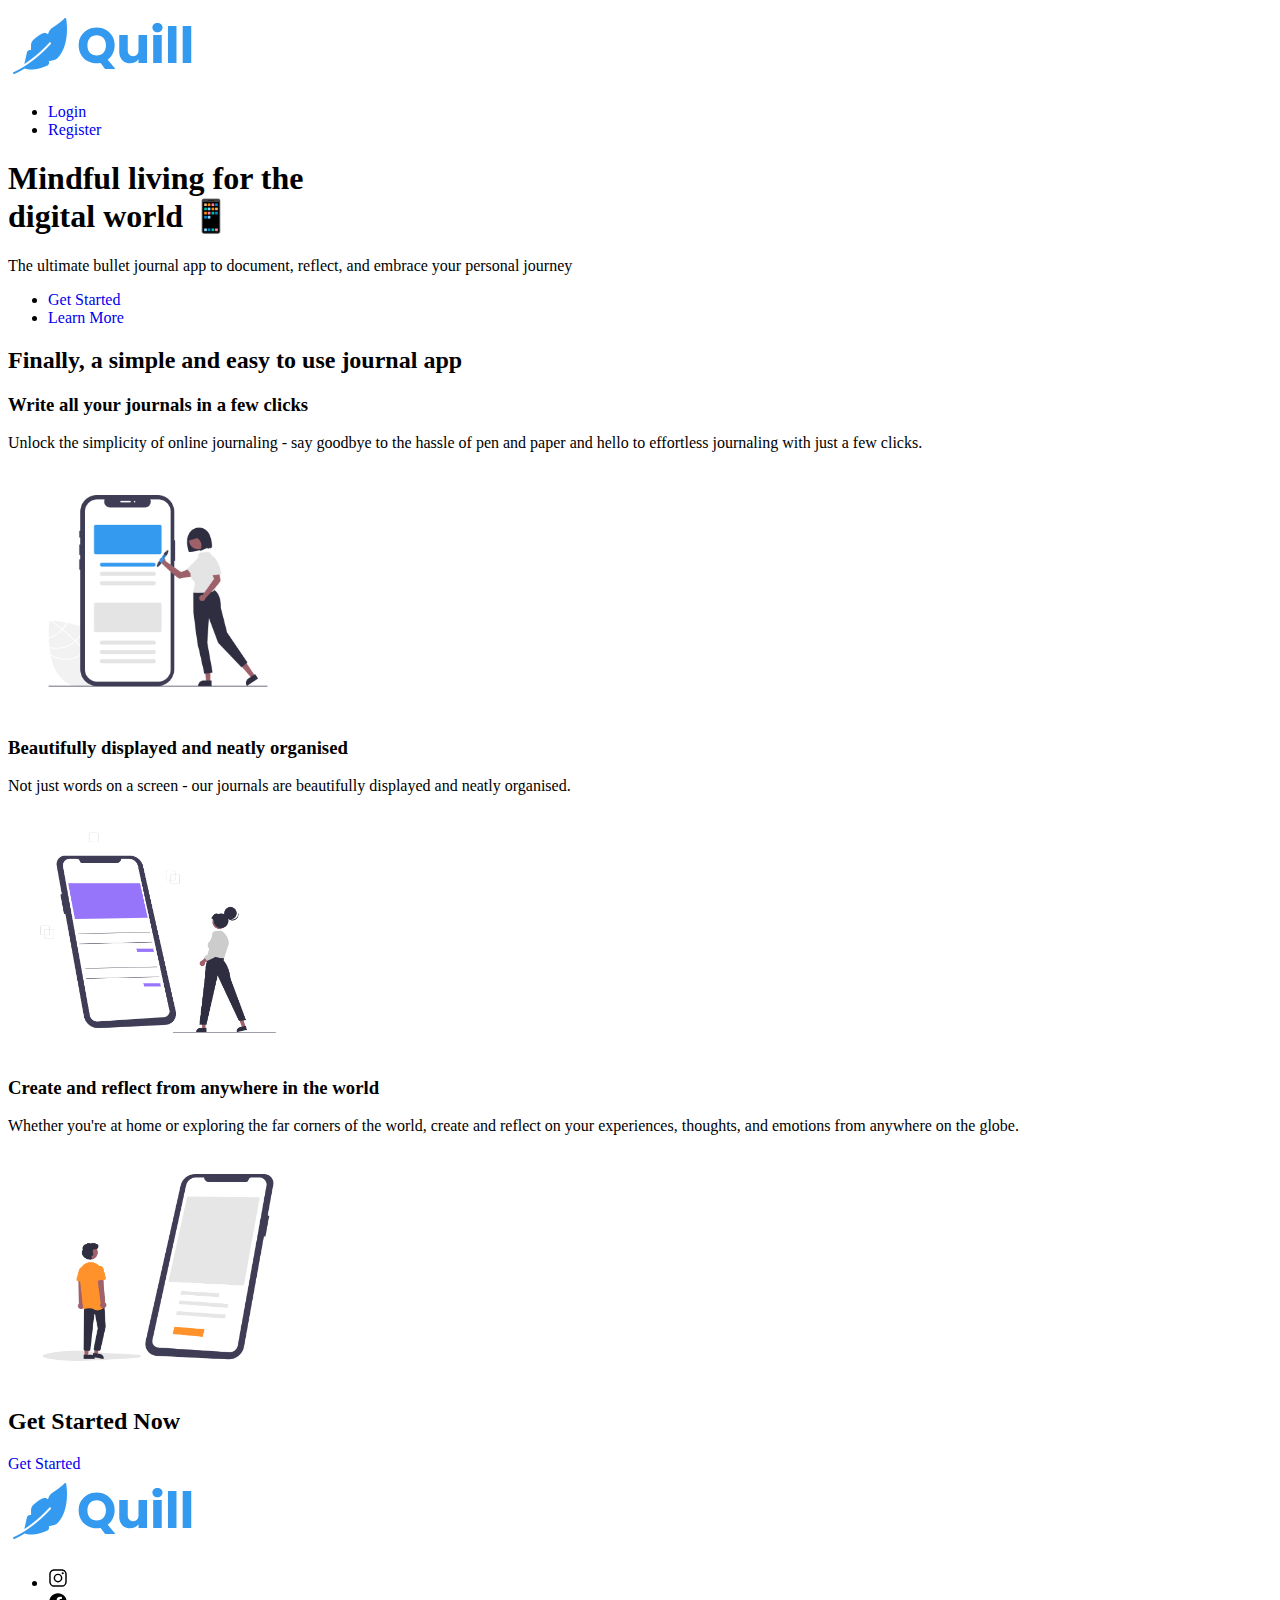
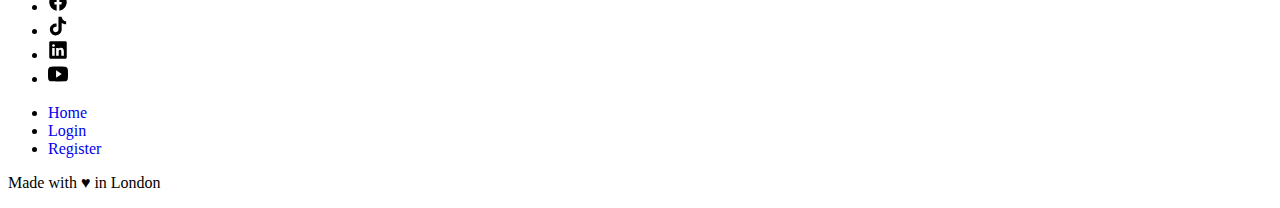
==== css/quill/index.html @ 11e67abe "CSS Intro" ====
<!DOCTYPE html>
<html lang="en"> 
<head>
    <meta charset="UTF-8">
    <meta name="viewport" content="width=device-width, initial-scale=1.0">
    <title>Quill</title>
    <link rel="stylesheet" href="app.css">
</head>
<body>
 
    <header>
        <!-- NAVIGATION -->
        <nav>
            <a href="index.html"><img src="img/quill.svg" alt="quill logo"></a>
            <ul>
                <li><a href="login.html">Login</a></li>
                <li><a href="register.html">Register</a></li>
            </ul>
        </nav>

        <!-- HERO SECTION -->
        <section>
            <h1><span>Mindful living</span> for the <br> digital world 📱</h1>
            <p>The ultimate bullet journal app to document, reflect, and embrace your personal journey</p>
            <ul>
                <li><a href="register.html">Get Started</a></li>
                <li><a href="#features">Learn More</a></li>
            </ul>
        </section>
    </header>
    
    <main>
        <!-- FEATURES SECTION -->
        <section>
            <h2 id="features">Finally, a <span>simple and easy</span> to use journal app</h2>
            <div>
                <h3>Write all your journals in a few clicks</h3>
                <p>Unlock the simplicity of online journaling - say goodbye to the hassle of pen and paper and hello to effortless journaling with just a few clicks.</p>
                <img src="img/features-1.png" alt="simple online journaling" width="300px">          
            </div>
            <div>
                <h3>Beautifully displayed and neatly organised</h3>
                <p>Not just words on a screen - our journals are beautifully displayed and neatly organised.</p>
                <img src="img/features-2.png" alt="beautifully displayed journals" width="300px">
            </div>
            <div>
                <h3>Create and reflect from anywhere in the world</h3>
                <p>Whether you're at home or exploring the far corners of the world, create and reflect on your experiences, thoughts, and emotions from anywhere on the globe.</p>
                <img src="img/features-3.png" alt="create journals anywhere" width="300px"> 
            </div>    
        </section>

        
        <!-- CTA SECTION -->
        <section>
            <h2>Get Started Now</h2>
            <a href="register.html">Get Started</a>
        </section>
    </main>
    

    <!-- FOOTER -->
    <footer>
        <a href="index.html"><img src="img/quill.svg" alt="quill logo"></a>
        <ul>
            <li><a href="https://www.instagram.com/"><img src="img/instagram.svg" alt="instagram logo" width="20px"></a></li>
            <li><a href="https://www.facebook.com/"><img src="img/facebook.svg" alt="facebook logo" width="20px"></a></li>
            <li><a href="https://www.tiktok.com/"><img src="img/tiktok.svg" alt="tiktok logo" width="20px"></a></li>
            <li><a href="https://www.linkedin.com/"><img src="img/linkedin.svg" alt="linkedin logo" width="20px"></a></li>
            <li><a href="https://www.youtube.com/"><img src="img/youtube.svg" alt="youtube logo" width="20px"></a></li>
        </ul>
        <ul>
            <li><a href="index.html">Home</a></li>
            <li><a href="login.html">Login</a></li>
            <li><a href="register.html">Register</a></li>
        </ul>
    
        <p>Made with ♥︎ in London</p>
    </footer>
    
</body>
</html>
---- css/quill/app.css ----
h1, h2, h3 {
    font-weight: 700;
}
p {
    font-weight: 400;
}
a {
    font-weight: 400;
    text-decoration: none;
}
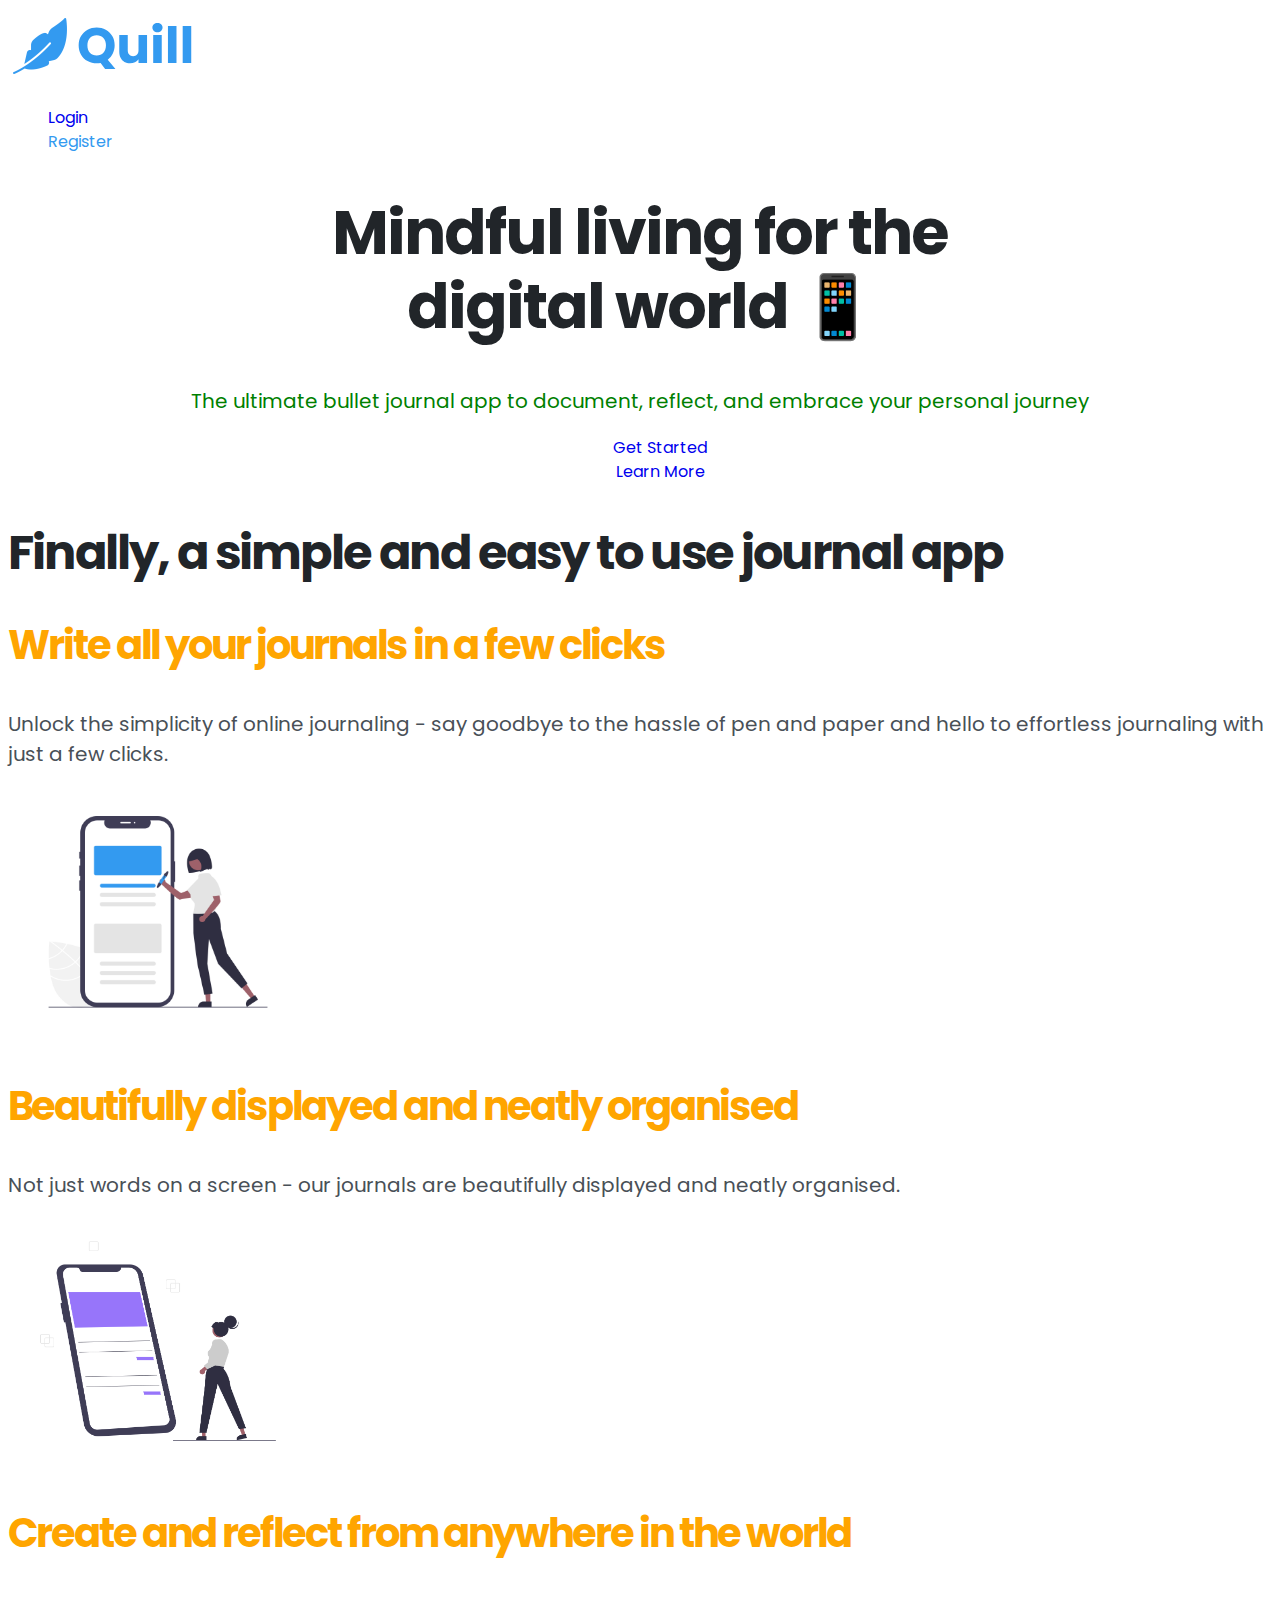
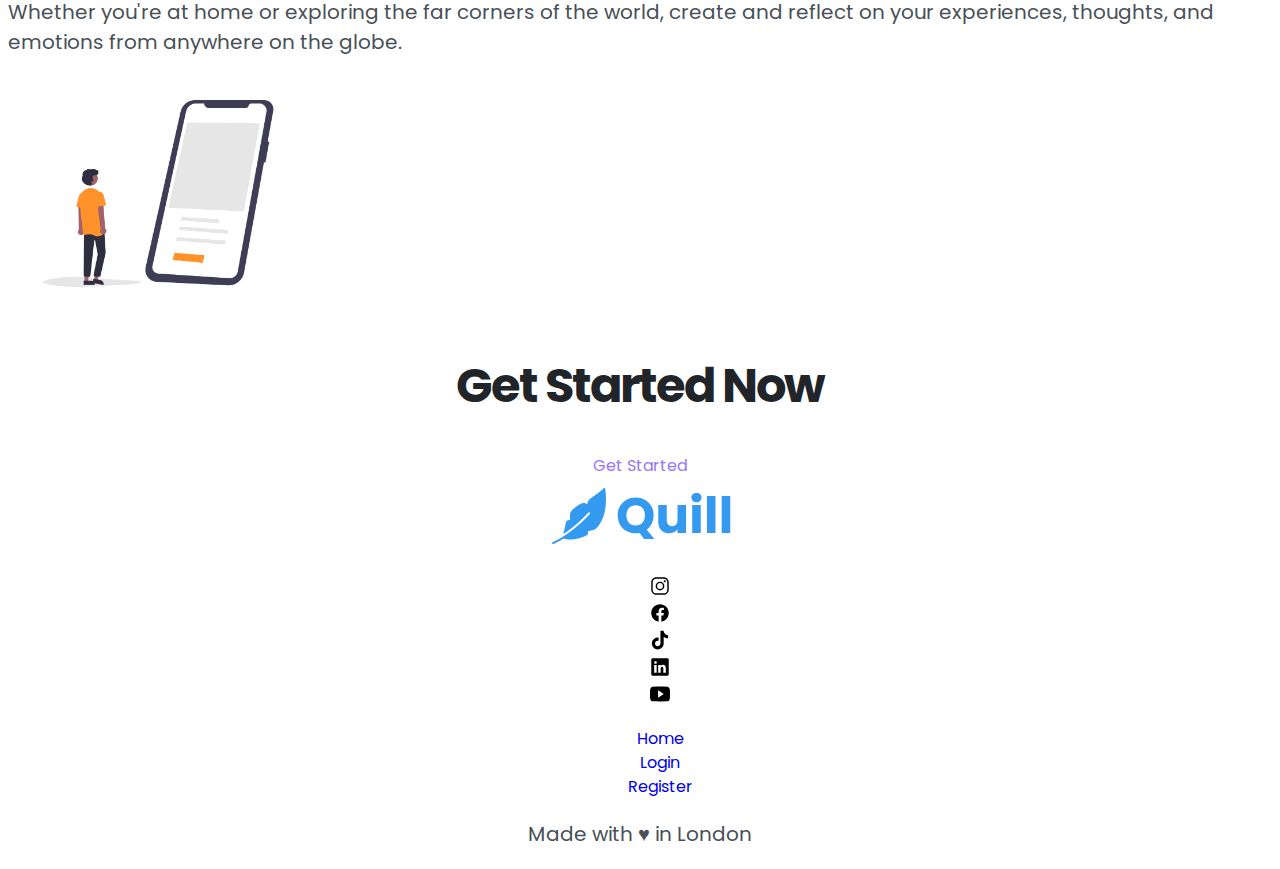
==== commit fe61198a: "CSS Rules, Specificity, Inheritance, etc" ====
--- a/css/quill/index.html
+++ b/css/quill/index.html
@@ -4,6 +4,9 @@
     <meta charset="UTF-8">
     <meta name="viewport" content="width=device-width, initial-scale=1.0">
     <title>Quill</title>
+    <link rel="preconnect" href="https://fonts.googleapis.com">
+    <link rel="preconnect" href="https://fonts.gstatic.com" crossorigin>
+    <link href="https://fonts.googleapis.com/css2?family=Poppins:ital,wght@0,100;0,200;0,300;0,400;0,500;0,600;0,700;0,800;0,900;1,100;1,200;1,300;1,400;1,500;1,600;1,700;1,800;1,900&family=Red+Hat+Display:ital,wght@0,300..900;1,300..900&family=Roboto+Slab:wght@100..900&display=swap" rel="stylesheet">
     <link rel="stylesheet" href="app.css">
 </head>
 <body>
@@ -14,14 +17,14 @@
             <a href="index.html"><img src="img/quill.svg" alt="quill logo"></a>
             <ul>
                 <li><a href="login.html">Login</a></li>
-                <li><a href="register.html">Register</a></li>
+                <li><a class="btn btn-primary" href="register.html">Register</a></li>
             </ul>
         </nav>
 
         <!-- HERO SECTION -->
-        <section>
+        <section class="hero-section">
             <h1><span>Mindful living</span> for the <br> digital world 📱</h1>
-            <p>The ultimate bullet journal app to document, reflect, and embrace your personal journey</p>
+            <p id="green-text">The ultimate bullet journal app to document, reflect, and embrace your personal journey</p>
             <ul>
                 <li><a href="register.html">Get Started</a></li>
                 <li><a href="#features">Learn More</a></li>
@@ -34,17 +37,17 @@
         <section>
             <h2 id="features">Finally, a <span>simple and easy</span> to use journal app</h2>
             <div>
-                <h3>Write all your journals in a few clicks</h3>
+                <h3 class="orange-text">Write all your journals in a few clicks</h3>
                 <p>Unlock the simplicity of online journaling - say goodbye to the hassle of pen and paper and hello to effortless journaling with just a few clicks.</p>
                 <img src="img/features-1.png" alt="simple online journaling" width="300px">          
             </div>
             <div>
-                <h3>Beautifully displayed and neatly organised</h3>
+                <h3 class="orange-text">Beautifully displayed and neatly organised</h3>
                 <p>Not just words on a screen - our journals are beautifully displayed and neatly organised.</p>
                 <img src="img/features-2.png" alt="beautifully displayed journals" width="300px">
             </div>
             <div>
-                <h3>Create and reflect from anywhere in the world</h3>
+                <h3 class="orange-text">Create and reflect from anywhere in the world</h3>
                 <p>Whether you're at home or exploring the far corners of the world, create and reflect on your experiences, thoughts, and emotions from anywhere on the globe.</p>
                 <img src="img/features-3.png" alt="create journals anywhere" width="300px"> 
             </div>    
@@ -52,15 +55,15 @@
 
         
         <!-- CTA SECTION -->
-        <section>
+        <section class="cta-section">
             <h2>Get Started Now</h2>
-            <a href="register.html">Get Started</a>
+            <a class="btn btn-secondary" href="register.html">Get Started</a>
         </section>
     </main>
     
 
     <!-- FOOTER -->
-    <footer>
+    <footer class="footer">
         <a href="index.html"><img src="img/quill.svg" alt="quill logo"></a>
         <ul>
             <li><a href="https://www.instagram.com/"><img src="img/instagram.svg" alt="instagram logo" width="20px"></a></li>
@@ -75,7 +78,7 @@
             <li><a href="register.html">Register</a></li>
         </ul>
     
-        <p>Made with ♥︎ in London</p>
+        <p class="small-text">Made with ♥︎ in London</p>
     </footer>
     
 </body>
--- a/css/quill/app.css
+++ b/css/quill/app.css
@@ -1,10 +1,117 @@
-h1, h2, h3 {
+/* 
+    ------------------ TYPOGRAPHY ---------------------
+    FONT SIZES
+    12px / 16px / 20px / 24px / 32px / 40px / 48px / 62px
+
+    FONT WEIGHT
+    400 / 700
+
+    LINE HEIGHTS
+    1.2 / 1.5
+
+    LETTER SPACING
+    0 / -2px
+
+    FONT FAMILY
+    POPPINS
+
+    ------------------ COLORS ---------------------
+    PRIMARY 
+    BASE: #339af0 (Sky Blue)
+    TINT: #d0ebff (Arctic)
+    SHADE: #1c7ed6 (Deep Sea)
+
+    SECONDARY
+    BASE: #9775fa (Lavendar)
+    TINT: #E5DBFF (Moonlight Iris)
+    SHADE: #7048E8 (Velvet Night)
+
+    TERTIARY
+    BASE: #FF922B (Pumpkin)
+    TINT: #FFEBCC (Dawn)
+    SHADE: #F76707 (Lava)
+
+    GREY
+    BASE: #495057 (Slate)
+    TINT: #F1F3F5 (Pebble)
+    SHADE: #212529 (Graphite)
+*/
+
+/* ------------------------- GLOBAL STYLES ------------------------- */
+body {
+    line-height: 1.5;
+    font-family: 'Poppins', sans-serif;
+    font-weight: 400;
+    color: #495057;
+}
+
+h1, h2, h3, h4, h5, h6 {
     font-weight: 700;
+    line-height: 1.2;
+    letter-spacing: -2px;
+    color: #212529;
+}
+h1 {
+    font-size: 62px;
+}
+h2 {
+    font-size: 48px;
+}
+h3 {
+    text-align: left;
+    font-size: 40px;
+}
+h4 {
+    font-size: 32px;
+}
+h5 {
+    font-size: 24px;
 }
 p {
-    font-weight: 400;
+    font-size: 20px;
 }
 a {
+    text-decoration: none;
+    font-size: 16px;
+}
+ul {
+    list-style-type: none;
+}
+#green-text {
+    color: green;
+}
+.orange-text {
+    color: orange;
+}
+/* ------------------------- BTN STYLES ------------------------- */
+
+.btn {
     font-weight: 400;
+    font-size: 16px;
     text-decoration: none;
+}
+.btn-primary:link, .btn-primary:visited {
+    color: #339af0;
+}
+.btn-primary:hover, .btn-primary:active {
+    color: #1c7ed6;
+}
+.btn-secondary:link, .btn-secondary:visited {
+    color: #9775fa;
+}
+.btn-secondary:hover, .btn-secondary:active {
+    color: #7048E8;
+}
+/* ------------------------- SECTIONS ------------------------- */
+/* ------ HERO SECTION ------ */
+.hero-section {
+    text-align: center;
+}
+/* ------ CTA SECTION ------ */
+.cta-section {
+    text-align: center;
+}
+/* ------ FOOTER SECTION ------ */
+footer.footer {
+    text-align: center;
 }